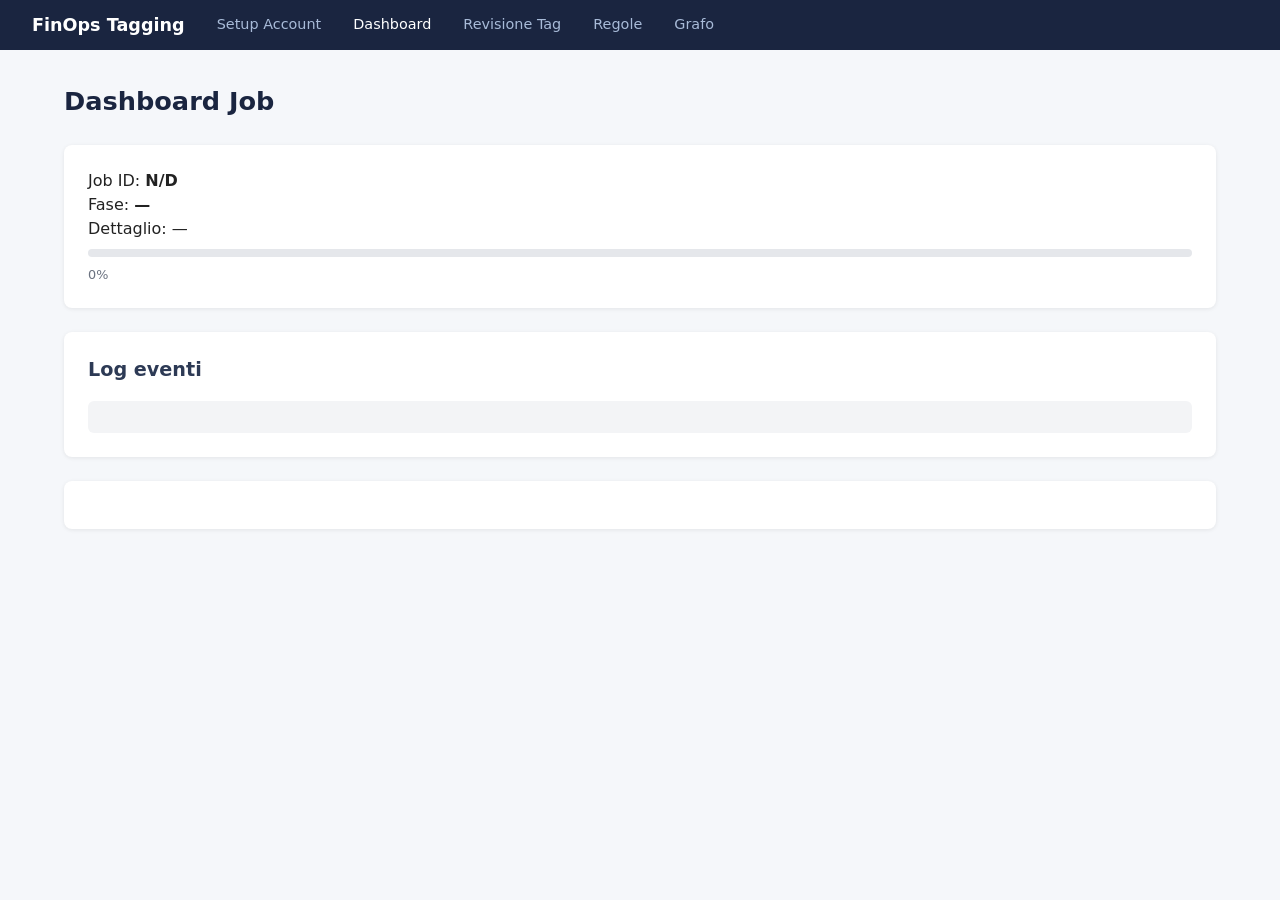
==== frontend/dashboard.html @ 10030cde "Add FinOps tagging platform implementation" ====
<!DOCTYPE html>
<html lang="it">
<head>
  <meta charset="UTF-8" />
  <meta name="viewport" content="width=device-width, initial-scale=1.0" />
  <title>FinOps — Dashboard Job</title>
  <link rel="stylesheet" href="css/style.css" />
</head>
<body>
  <nav>
    <a class="brand" href="index.html">FinOps Tagging</a>
    <a href="index.html">Setup Account</a>
    <a href="dashboard.html" class="active">Dashboard</a>
    <a href="review.html">Revisione Tag</a>
    <a href="rules.html">Regole</a>
    <a href="graph.html">Grafo</a>
  </nav>
  <main>
    <h1>Dashboard Job</h1>
    <div class="card" id="job-card">
      <p>Job ID: <strong id="job-id">—</strong></p>
      <p>Fase: <strong id="job-phase">—</strong></p>
      <p>Dettaglio: <span id="job-detail">—</span></p>
      <div class="progress-bar">
        <div class="progress-bar-fill" id="progress-fill" style="width:0%"></div>
      </div>
      <p style="margin-top:0.5rem; font-size:0.8rem; color:#6b7280"><span id="progress-pct">0</span>%</p>
    </div>
    <div class="card">
      <h2>Log eventi</h2>
      <div id="log" style="font-family:monospace; font-size:0.8rem; max-height:300px; overflow-y:auto; background:#f3f4f6; padding:1rem; border-radius:6px;"></div>
    </div>
    <div class="card">
      <a href="review.html" id="go-review" class="btn btn-primary" style="display:none">Vai alla Revisione Tag →</a>
    </div>
  </main>
  <script src="js/api.js"></script>
  <script src="js/ws.js"></script>
  <script>
    const params = new URLSearchParams(location.search);
    const jobId = params.get("job_id") || localStorage.getItem("last_job_id");
    document.getElementById("job-id").textContent = jobId || "N/D";

    function appendLog(msg) {
      const el = document.getElementById("log");
      el.innerHTML += `<div>${new Date().toLocaleTimeString()} — ${msg}</div>`;
      el.scrollTop = el.scrollHeight;
    }

    function updateJobUI(data) {
      document.getElementById("job-phase").textContent = data.phase || "—";
      document.getElementById("job-detail").textContent = data.status_detail || "—";
      const pct = data.progress_pct || 0;
      document.getElementById("progress-fill").style.width = pct + "%";
      document.getElementById("progress-pct").textContent = pct;
      appendLog(`Phase: ${data.phase} — ${data.status_detail || ""}`);
      if (data.phase === "completed") {
        document.getElementById("go-review").style.display = "inline-block";
        document.getElementById("go-review").href = `review.html?job_id=${jobId}`;
      }
    }

    if (jobId) {
      // Carica stato iniziale
      api.getJob(jobId).then(updateJobUI).catch(() => appendLog("Impossibile caricare job"));
      // Aggiornamenti real-time
      const sock = new JobSocket(jobId, updateJobUI);
      sock.connect();
    }
  </script>
</body>
</html>
---- frontend/css/style.css ----
*, *::before, *::after { box-sizing: border-box; margin: 0; padding: 0; }

body {
  font-family: system-ui, -apple-system, sans-serif;
  background: #f5f7fa;
  color: #222;
  line-height: 1.5;
}

nav {
  background: #1a2540;
  padding: 0.75rem 2rem;
  display: flex;
  align-items: center;
  gap: 2rem;
}

nav .brand { color: #fff; font-weight: 700; font-size: 1.1rem; text-decoration: none; }
nav a { color: #a8bbd8; text-decoration: none; font-size: 0.9rem; }
nav a:hover, nav a.active { color: #fff; }

main { max-width: 1200px; margin: 2rem auto; padding: 0 1.5rem; }

h1 { font-size: 1.6rem; margin-bottom: 1.5rem; color: #1a2540; }
h2 { font-size: 1.2rem; margin-bottom: 1rem; color: #2d3a55; }

.card {
  background: #fff;
  border-radius: 8px;
  box-shadow: 0 1px 4px rgba(0,0,0,.08);
  padding: 1.5rem;
  margin-bottom: 1.5rem;
}

.btn {
  display: inline-block;
  padding: 0.5rem 1.2rem;
  border-radius: 6px;
  border: none;
  cursor: pointer;
  font-size: 0.9rem;
  font-weight: 600;
}
.btn-primary { background: #2563eb; color: #fff; }
.btn-primary:hover { background: #1d4ed8; }
.btn-secondary { background: #e5e7eb; color: #222; }
.btn-success { background: #16a34a; color: #fff; }
.btn-danger { background: #dc2626; color: #fff; }

input, select, textarea {
  width: 100%;
  padding: 0.5rem 0.75rem;
  border: 1px solid #d1d5db;
  border-radius: 6px;
  font-size: 0.9rem;
  margin-top: 0.25rem;
}

label { font-size: 0.85rem; font-weight: 600; color: #374151; }

.form-group { margin-bottom: 1rem; }

table { width: 100%; border-collapse: collapse; font-size: 0.9rem; }
th { background: #f3f4f6; text-align: left; padding: 0.6rem 0.75rem; font-weight: 600; }
td { padding: 0.6rem 0.75rem; border-bottom: 1px solid #e5e7eb; }
tr:hover td { background: #f9fafb; }

.badge {
  display: inline-block;
  padding: 0.15rem 0.5rem;
  border-radius: 999px;
  font-size: 0.75rem;
  font-weight: 600;
}
.badge-pending { background: #fef3c7; color: #92400e; }
.badge-approved { background: #d1fae5; color: #065f46; }
.badge-rejected { background: #fee2e2; color: #991b1b; }
.badge-proposed { background: #dbeafe; color: #1e40af; }

.progress-bar {
  height: 8px;
  background: #e5e7eb;
  border-radius: 999px;
  overflow: hidden;
  margin-top: 0.5rem;
}
.progress-bar-fill { height: 100%; background: #2563eb; transition: width 0.4s; }

#graph-container { width: 100%; height: 600px; background: #f9fafb; border-radius: 8px; border: 1px solid #e5e7eb; }
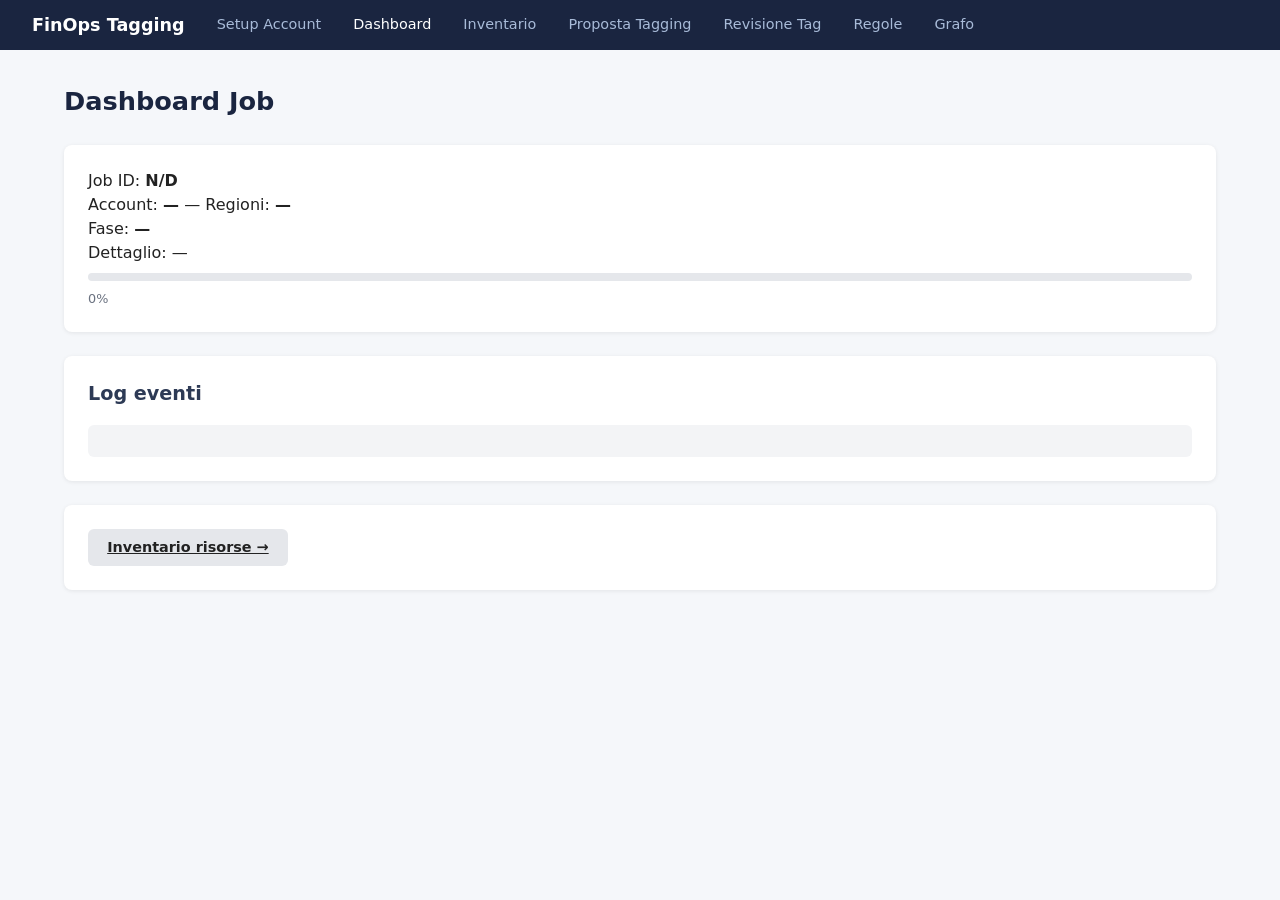
==== commit 6a91f2f9: "feat: tagging strategy registry, LLM rule extraction and tagging proposal Tagging Strategy registry " ====
--- a/frontend/dashboard.html
+++ b/frontend/dashboard.html
@@ -4,6 +4,7 @@
   <meta charset="UTF-8" />
   <meta name="viewport" content="width=device-width, initial-scale=1.0" />
   <title>FinOps — Dashboard Job</title>
+  <link rel="icon" href="data:," />
   <link rel="stylesheet" href="css/style.css" />
 </head>
 <body>
@@ -11,6 +12,8 @@
     <a class="brand" href="index.html">FinOps Tagging</a>
     <a href="index.html">Setup Account</a>
     <a href="dashboard.html" class="active">Dashboard</a>
+    <a href="inventory.html">Inventario</a>
+    <a href="proposals.html">Proposta Tagging</a>
     <a href="review.html">Revisione Tag</a>
     <a href="rules.html">Regole</a>
     <a href="graph.html">Grafo</a>
@@ -19,6 +22,7 @@
     <h1>Dashboard Job</h1>
     <div class="card" id="job-card">
       <p>Job ID: <strong id="job-id">—</strong></p>
+      <p>Account: <strong id="job-account">—</strong> — Regioni: <strong id="job-regions">—</strong></p>
       <p>Fase: <strong id="job-phase">—</strong></p>
       <p>Dettaglio: <span id="job-detail">—</span></p>
       <div class="progress-bar">
@@ -31,6 +35,7 @@
       <div id="log" style="font-family:monospace; font-size:0.8rem; max-height:300px; overflow-y:auto; background:#f3f4f6; padding:1rem; border-radius:6px;"></div>
     </div>
     <div class="card">
+      <a href="inventory.html" id="go-inventory" class="btn btn-secondary">Inventario risorse →</a>
       <a href="review.html" id="go-review" class="btn btn-primary" style="display:none">Vai alla Revisione Tag →</a>
     </div>
   </main>
@@ -45,6 +50,14 @@
       const el = document.getElementById("log");
       el.innerHTML += `<div>${new Date().toLocaleTimeString()} — ${msg}</div>`;
       el.scrollTop = el.scrollHeight;
+    }
+
+    function showScope(job) {
+      document.getElementById("job-account").textContent = job.account_id || "—";
+      const regions = job.region || "all";
+      document.getElementById("job-regions").textContent =
+        regions === "all" ? "tutte le regioni abilitate" : regions.split(",").join(", ");
+      document.getElementById("go-inventory").href = `inventory.html?job_id=${jobId}`;
     }
 
     function updateJobUI(data) {
@@ -62,7 +75,7 @@
 
     if (jobId) {
       // Carica stato iniziale
-      api.getJob(jobId).then(updateJobUI).catch(() => appendLog("Impossibile caricare job"));
+      api.getJob(jobId).then((job) => { showScope(job); updateJobUI(job); }).catch(() => appendLog("Impossibile caricare job"));
       // Aggiornamenti real-time
       const sock = new JobSocket(jobId, updateJobUI);
       sock.connect();
--- a/frontend/css/style.css
+++ b/frontend/css/style.css
@@ -87,3 +87,64 @@
 .progress-bar-fill { height: 100%; background: #2563eb; transition: width 0.4s; }
 
 #graph-container { width: 100%; height: 600px; background: #f9fafb; border-radius: 8px; border: 1px solid #e5e7eb; }
+
+/* --- Inventario --- */
+.muted { color: #6b7280; font-size: 0.85rem; }
+.form-row { display: flex; flex-wrap: wrap; gap: 1rem; align-items: flex-end; }
+.form-row .form-group { flex: 1; min-width: 180px; margin-bottom: 0; }
+.stats { display: flex; flex-wrap: wrap; gap: 1rem; margin-bottom: 1rem; }
+.stat { background: #f3f4f6; border-radius: 6px; padding: 0.75rem 1rem; min-width: 150px; }
+.stat-value { font-size: 1.5rem; font-weight: 700; color: #1a2540; }
+.stat-label { font-size: 0.8rem; color: #6b7280; }
+.chips { display: flex; flex-wrap: wrap; gap: 0.5rem; }
+.chip { background: #e0e7ff; color: #1e3a8a; border-radius: 999px; padding: 0.15rem 0.7rem; font-size: 0.8rem; }
+.badge-ok { background: #d1fae5; color: #065f46; }
+.badge-bad { background: #fee2e2; color: #991b1b; }
+.table-wrap { max-height: 600px; overflow: auto; margin-top: 0.5rem; }
+#inv-table tbody tr { cursor: pointer; }
+#inv-table tbody tr:hover { background: #f9fafb; }
+.json-view { font-size: 0.8rem; overflow: auto; max-height: 500px; background: #f3f4f6; padding: 1rem; border-radius: 6px; }
+#inv-table { table-layout: fixed; font-size: 0.8rem; }
+#inv-table th, #inv-table td { padding: 0.4rem 0.5rem; vertical-align: top; }
+#inv-table td { overflow: hidden; text-overflow: ellipsis; white-space: nowrap; }
+#inv-table th:nth-child(1) { width: 95px; }
+#inv-table th:nth-child(2) { width: 200px; }
+#inv-table th:nth-child(3) { width: 210px; }
+#inv-table th:nth-child(4) { width: 140px; }
+#inv-table th:nth-child(5) { width: 80px; }
+#inv-table th:nth-child(6) { width: 200px; }
+
+/* --- Pulsanti info (Setup Account) --- */
+.card-head { display: flex; justify-content: space-between; align-items: center; gap: 1rem; margin-bottom: 1rem; }
+.card-head h2 { margin-bottom: 0; }
+.info-btn { border: 1px solid #93c5fd; background: #eff6ff; color: #1d4ed8; border-radius: 999px; width: 1.4rem; height: 1.4rem;
+  font-size: 0.8rem; line-height: 1; cursor: pointer; margin-left: 0.35rem; vertical-align: middle; }
+.info-btn:hover, .info-btn[aria-expanded="true"] { background: #1d4ed8; color: #fff; }
+.info-box { background: #eff6ff; border-left: 3px solid #2563eb; border-radius: 6px; padding: 0.75rem 1rem; margin: 0.5rem 0 0.75rem;
+  font-size: 0.85rem; color: #1f2937; }
+.info-box p + p, .info-box p + ul, .info-box p + ol, .info-box ul + p, .info-box ol + p { margin-top: 0.5rem; }
+.info-box ul, .info-box ol { padding-left: 1.2rem; }
+.info-box li { margin: 0.2rem 0; }
+.info-box code { background: #dbeafe; padding: 0 0.25rem; border-radius: 3px; font-size: 0.8rem; word-break: break-all; }
+
+/* --- Regole / Proposta Tagging --- */
+.btn-sm { padding: 0.2rem 0.55rem; font-size: 0.78rem; }
+table.compact { font-size: 0.82rem; }
+table.compact th, table.compact td { padding: 0.4rem 0.5rem; vertical-align: top; }
+.group-title { font-size: 1rem; margin: 1rem 0 0.5rem; color: #1a2540; }
+.row-selected td { background: #eff6ff; }
+.tabs { display: flex; gap: 0.25rem; border-bottom: 1px solid #e5e7eb; margin: 1rem 0 0.75rem; }
+.tab { background: none; border: none; padding: 0.5rem 0.9rem; cursor: pointer; font-size: 0.88rem; color: #4b5563;
+  border-bottom: 2px solid transparent; }
+.tab.active { color: #1d4ed8; border-bottom-color: #1d4ed8; font-weight: 600; }
+.values { display: flex; flex-wrap: wrap; gap: 0.3rem; margin-top: 0.4rem; max-height: 220px; overflow: auto; }
+.values .chip em { font-style: normal; color: #6b7280; font-size: 0.7rem; }
+pre.mini { font-size: 0.72rem; margin: 0 0 0.3rem; white-space: pre-wrap; background: #f3f4f6; padding: 0.3rem; border-radius: 4px; }
+details summary { cursor: pointer; color: #1d4ed8; }
+.checklist { list-style: none; display: flex; flex-direction: column; gap: 0.6rem; }
+.checklist li { display: flex; gap: 0.6rem; align-items: flex-start; }
+.checklist .mark { width: 1.4rem; height: 1.4rem; border-radius: 999px; display: inline-flex; align-items: center; justify-content: center;
+  font-weight: 700; flex-shrink: 0; }
+.checklist li.ok .mark { background: #d1fae5; color: #065f46; }
+.checklist li.ko .mark { background: #fee2e2; color: #991b1b; }
+.btn:disabled { opacity: 0.5; cursor: not-allowed; }
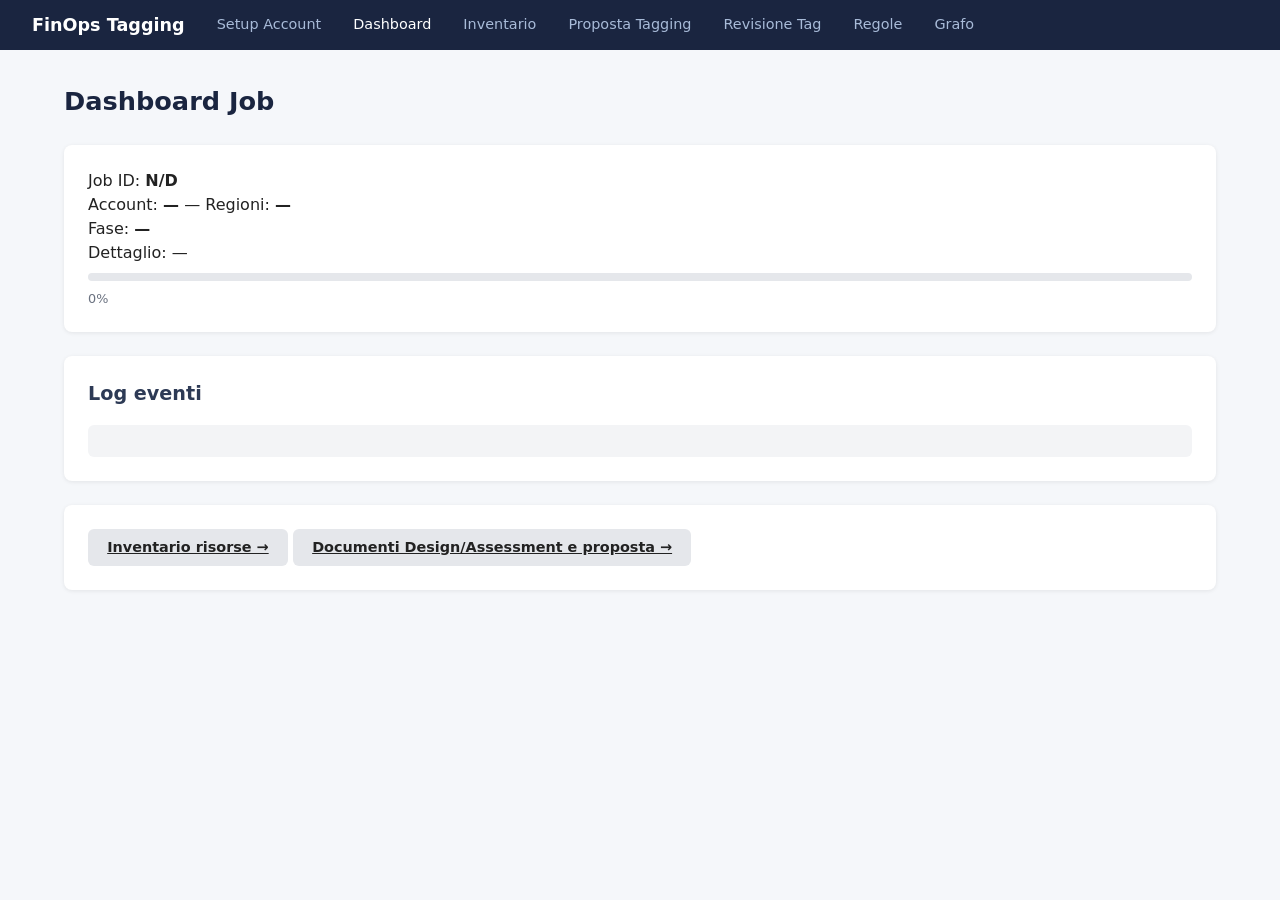
==== commit ff89ec1e: "fix: document deletion, resource job ownership, links to design/assessment upload - agent2: deleting" ====
--- a/frontend/dashboard.html
+++ b/frontend/dashboard.html
@@ -36,6 +36,7 @@
     </div>
     <div class="card">
       <a href="inventory.html" id="go-inventory" class="btn btn-secondary">Inventario risorse →</a>
+      <a href="proposals.html" id="go-proposals" class="btn btn-secondary">Documenti Design/Assessment e proposta →</a>
       <a href="review.html" id="go-review" class="btn btn-primary" style="display:none">Vai alla Revisione Tag →</a>
     </div>
   </main>
@@ -58,6 +59,7 @@
       document.getElementById("job-regions").textContent =
         regions === "all" ? "tutte le regioni abilitate" : regions.split(",").join(", ");
       document.getElementById("go-inventory").href = `inventory.html?job_id=${jobId}`;
+      document.getElementById("go-proposals").href = `proposals.html?job_id=${jobId}`;
     }
 
     function updateJobUI(data) {
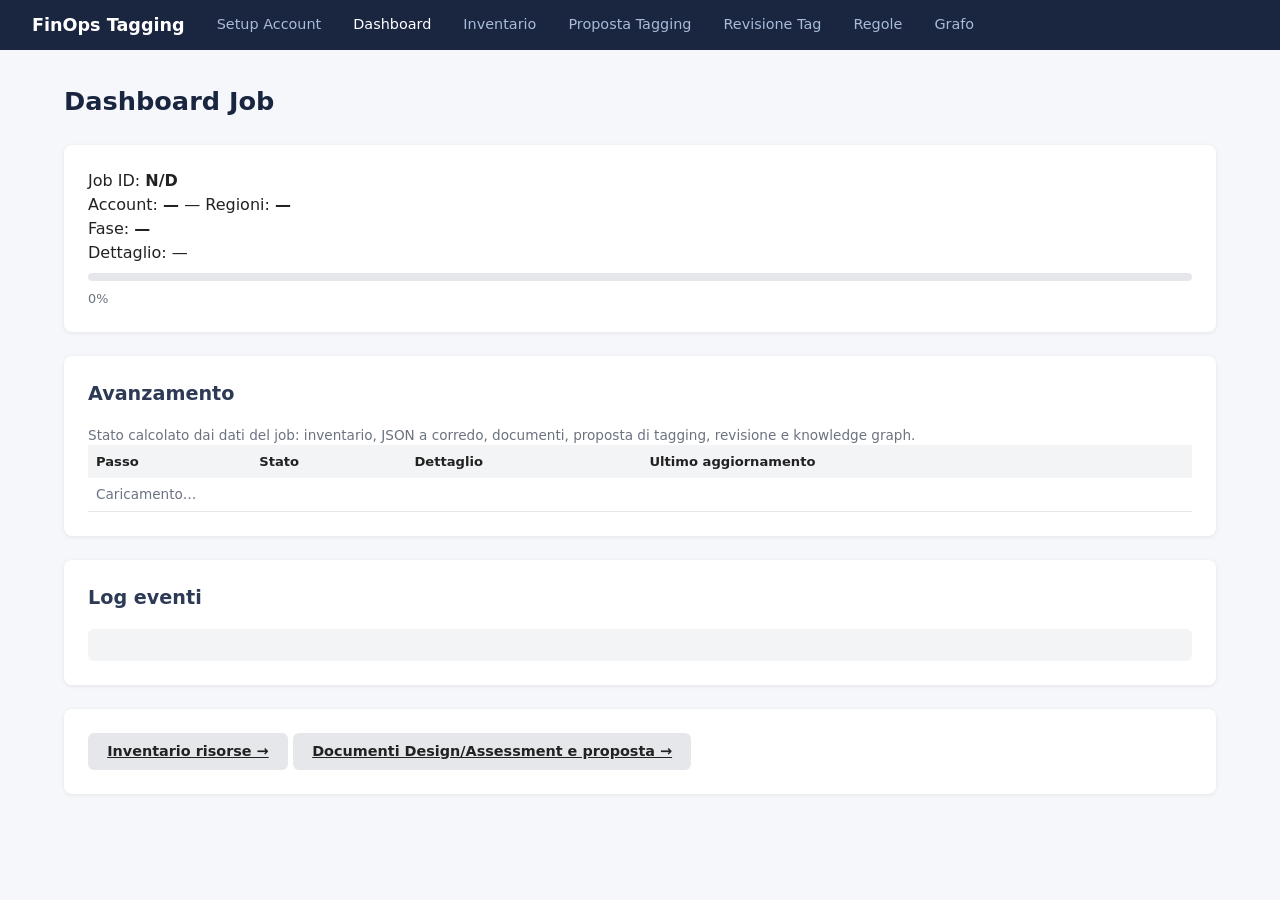
==== commit 1287671b: "feat: derive the job phase from the interactive workflow The dashboard showed the orchestrator state" ====
--- a/frontend/dashboard.html
+++ b/frontend/dashboard.html
@@ -29,6 +29,15 @@
         <div class="progress-bar-fill" id="progress-fill" style="width:0%"></div>
       </div>
       <p style="margin-top:0.5rem; font-size:0.8rem; color:#6b7280"><span id="progress-pct">0</span>%</p>
+    </div>
+    <div class="card" id="workflow-card">
+      <h2>Avanzamento</h2>
+      <p class="muted" id="workflow-note">Stato calcolato dai dati del job: inventario, JSON a corredo, documenti,
+        proposta di tagging, revisione e knowledge graph.</p>
+      <table class="compact" id="workflow-table">
+        <thead><tr><th>Passo</th><th>Stato</th><th>Dettaglio</th><th>Ultimo aggiornamento</th><th></th></tr></thead>
+        <tbody><tr><td colspan="5" class="muted">Caricamento…</td></tr></tbody>
+      </table>
     </div>
     <div class="card">
       <h2>Log eventi</h2>
@@ -75,7 +84,36 @@
       }
     }
 
+    const STEP_STATUS = {
+      done: ["badge-approved", "completato"], in_progress: ["badge-pending", "in corso"], todo: ["badge-proposed", "da fare"],
+      error: ["badge-rejected", "errore"], optional: ["", "facoltativo"],
+    };
+    const escHtml = (v) => String(v ?? "").replace(/[&<>"']/g, (c) => ({ "&": "&amp;", "<": "&lt;", ">": "&gt;", '"': "&quot;", "'": "&#39;" }[c]));
+    let workflowTimer = null;
+
+    async function loadWorkflow() {
+      clearTimeout(workflowTimer);
+      try {
+        const wf = await api.getJobWorkflow(jobId);
+        document.getElementById("workflow-note").textContent = wf.managed
+          ? "Stato calcolato dai dati del job (la fase del job si aggiorna di conseguenza)."
+          : "Job della pipeline automatica o annullato: la fase del job non viene derivata da questi passi.";
+        document.getElementById("workflow-table").querySelector("tbody").innerHTML = wf.steps.map((s) => {
+          const [cls, label] = STEP_STATUS[s.status] || ["", s.status];
+          const next = s.key === wf.next_step ? " <strong>← prossimo passo</strong>" : "";
+          return `<tr><td>${escHtml(s.label)}</td><td><span class="badge ${cls}">${label}</span>${next}</td>
+            <td>${escHtml(s.detail)}</td><td class="muted">${escHtml((s.at || "").slice(0, 16).replace("T", " "))}</td>
+            <td>${s.link ? `<a class="btn btn-secondary btn-sm" href="${s.link}">Apri</a>` : ""}</td></tr>`;
+        }).join("");
+      } catch (err) {
+        document.getElementById("workflow-table").querySelector("tbody").innerHTML =
+          `<tr><td colspan="5" class="muted">Errore: ${escHtml(err.message)}</td></tr>`;
+      }
+      workflowTimer = setTimeout(loadWorkflow, 10000);
+    }
+
     if (jobId) {
+      loadWorkflow();
       // Carica stato iniziale
       api.getJob(jobId).then((job) => { showScope(job); updateJobUI(job); }).catch(() => appendLog("Impossibile caricare job"));
       // Aggiornamenti real-time
